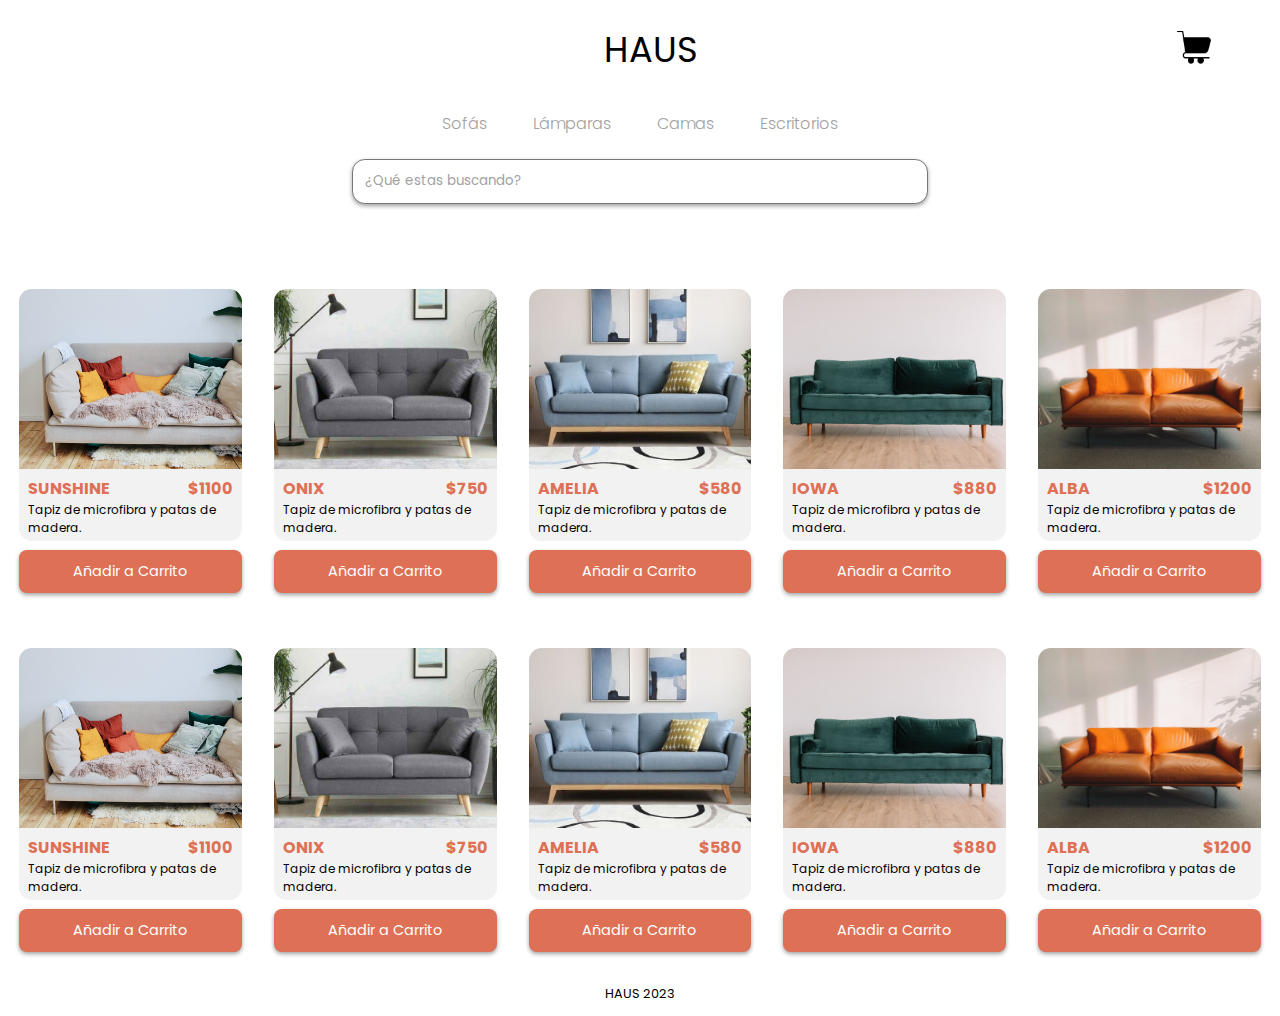
==== solucion/index.html @ 152ea21e "creado repositorio con material para la clase" ====
<!doctype html>
<html lang="en">
    <head>
        <meta charset="UTF-8" />
        <meta name="viewport" content="width=device-width, initial-scale=1.0" />
        <title>HAUS</title>

        <link rel="stylesheet" href="assets/css/styles.css">
    </head>
    <body>
        <header>
            <section class="title">
                <h1>HAUS</h1>
                <figure class="cart-icon">
                    <img src="./assets/images/cart-icon.png" alt="cart-icon"/>
                </figure>
            </section>
            <nav class="navbar">
                <a href="">Sofás</a>
                <a href="">Lámparas</a>
                <a href="">Camas</a>
                <a href="">Escritorios</a>
            </nav>
            <section class="search">
                <input type="search" placeholder="¿Qué estas buscando?" />
            </section>
        </header>

        <section class="products">

            <div class="product-card">
                <div class="product-card-info">
                    <figure>
                        <img src="./assets/images/sofa8.jpg" alt="sofa8"/>
                    </figure>
                    <section class="name">
                        <h2>SUNSHINE</h2>
                        <h2>$1100</h2>
                    </section>
                    <section class="description">
                        <p>Tapiz de microfibra y patas de madera.</p>
                    </section>
                </div>
                <div class="product-card-button">
                    <button>Añadir a Carrito</button>
                </div>
            </div> 

            <div class="product-card">
                <div class="product-card-info">
                    <figure>
                        <img src="./assets/images/sofa3.jpg" alt="sofa3"/>
                    </figure>
                    <section class="name">
                        <h2>ONIX</h2>
                        <h2>$750</h2>
                    </section>
                    <section class="description">
                        <p>Tapiz de microfibra y patas de madera.</p>
                    </section>
                </div>
                <div class="product-card-button">
                    <button>Añadir a Carrito</button>
                </div>
            </div> 
            
            <div class="product-card">
                <div class="product-card-info">
                    <figure>
                        <img src="./assets/images/sofa7.jpg" alt="sofa7"/>
                    </figure>
                    <section class="name">
                        <h2>AMELIA</h2>
                        <h2>$580</h2>
                    </section>
                    <section class="description">
                        <p>Tapiz de microfibra y patas de madera.</p>
                    </section>
                </div>
                <div class="product-card-button">
                    <button>Añadir a Carrito</button>
                </div>
            </div> 

            <div class="product-card">
                <div class="product-card-info">
                    <figure>
                        <img src="./assets/images/sofa2.jpg" alt="sofa2"/>
                    </figure>
                    <section class="name">
                        <h2>IOWA</h2>
                        <h2>$880</h2>
                    </section>
                    <section class="description">
                        <p>Tapiz de microfibra y patas de madera.</p>
                    </section>
                </div>
                <div class="product-card-button">
                    <button>Añadir a Carrito</button>
                </div>
            </div> 
           
            <div class="product-card">
                <div class="product-card-info">
                    <figure>
                        <img src="./assets/images/sofa4.jpg" alt="sofa4"/>
                    </figure>
                    <section class="name">
                        <h2>ALBA</h2>
                        <h2>$1200</h2>
                    </section>
                    <section class="description">
                        <p>Tapiz de microfibra y patas de madera.</p>
                    </section>
                </div>
                <div class="product-card-button">
                    <button>Añadir a Carrito</button>
                </div>
            </div> 
            
            <div class="product-card">
                <div class="product-card-info">
                    <figure>
                        <img src="./assets/images/sofa8.jpg" alt="sofa8"/>
                    </figure>
                    <section class="name">
                        <h2>SUNSHINE</h2>
                        <h2>$1100</h2>
                    </section>
                    <section class="description">
                        <p>Tapiz de microfibra y patas de madera.</p>
                    </section>
                </div>
                <div class="product-card-button">
                    <button>Añadir a Carrito</button>
                </div>
            </div> 

            <div class="product-card">
                <div class="product-card-info">
                    <figure>
                        <img src="./assets/images/sofa3.jpg" alt="sofa3"/>
                    </figure>
                    <section class="name">
                        <h2>ONIX</h2>
                        <h2>$750</h2>
                    </section>
                    <section class="description">
                        <p>Tapiz de microfibra y patas de madera.</p>
                    </section>
                </div>
                <div class="product-card-button">
                    <button>Añadir a Carrito</button>
                </div>
            </div> 
            
            <div class="product-card">
                <div class="product-card-info">
                    <figure>
                        <img src="./assets/images/sofa7.jpg" alt="sofa7"/>
                    </figure>
                    <section class="name">
                        <h2>AMELIA</h2>
                        <h2>$580</h2>
                    </section>
                    <section class="description">
                        <p>Tapiz de microfibra y patas de madera.</p>
                    </section>
                </div>
                <div class="product-card-button">
                    <button>Añadir a Carrito</button>
                </div>
            </div> 

            <div class="product-card">
                <div class="product-card-info">
                    <figure>
                        <img src="./assets/images/sofa2.jpg" alt="sofa2"/>
                    </figure>
                    <section class="name">
                        <h2>IOWA</h2>
                        <h2>$880</h2>
                    </section>
                    <section class="description">
                        <p>Tapiz de microfibra y patas de madera.</p>
                    </section>
                </div>
                <div class="product-card-button">
                    <button>Añadir a Carrito</button>
                </div>
            </div> 
           
            <div class="product-card">
                <div class="product-card-info">
                    <figure>
                        <img src="./assets/images/sofa4.jpg" alt="sofa4"/>
                    </figure>
                    <section class="name">
                        <h2>ALBA</h2>
                        <h2>$1200</h2>
                    </section>
                    <section class="description">
                        <p>Tapiz de microfibra y patas de madera.</p>
                    </section>
                </div>
                <div class="product-card-button">
                    <button>Añadir a Carrito</button>
                </div>
            </div> 

        </section>

        <footer>
            <p> HAUS 2023 </p>
        </footer>

    </body>
</html>
---- solucion/assets/css/styles.css ----
@import url('https://fonts.googleapis.com/css2?family=Poppins:wght@100;200;300;400&display=swap');

:root {
    --card-background: #f3f2f2;
    --gray: #A1A1A1;
    --gray-dark: #686868;
    --white: #ffffff;
    --red-light: #DE7055;
    --black: #3a3a3a;
}

* {
    margin: 0;
    padding: 0;
    box-sizing: border-box;
}

::placeholder {
    color: var(--gray);
}

/*scroll bar*/
::-webkit-scrollbar {
    width: 0.3rem;
}

::-webkit-scrollbar-track {
    box-shadow: inset 0 0 5px var(--gray);
    border-radius: 10px;
}

::-webkit-scrollbar-thumb {
    background: var(--gray-dark);
    border-radius: 10px;
}

::-webkit-scrollbar-thumb:hover {
    background: var(--gray-dark);
}

body {
    overflow-y: scroll;
    font-family: 'Poppins', sans-serif;
}

header {
    min-height: 30vh;
    margin: 0 5% 0 5%;
}

header .title {
    display: flex;
    padding: 6% 0 5% 0;
    align-items: flex-end;
    justify-content: space-between;
}

header .title .cart-icon {
    width: 10%;
}

header .title .cart-icon img {
    width: 95%;
}

header .title h1 {
    font-size: 1.8rem;
    font-weight: 300;
}

header .navbar {
    padding: 2% 0;
    display: flex;
    justify-content: space-evenly;
}

header .navbar a {
    padding: 0 2%;
    text-decoration: none;
    color: var(--gray);
    font-weight: 300;
}

header .search {
    display: flex;
    justify-content: center;
}

header .search input {
    width: 70%;
    padding: 3%;
    margin: 4%;
    border-style: solid;
    border-width: 0.1rem;
    border-radius: 0.6rem;
    font-family: 'Poppins', sans-serif;
    box-shadow: 0 2px 4px var(--gray);
}


.products {
    min-height: calc(100vh - 30vh);
    display: grid;
    justify-items: center;
    grid-template-columns: repeat(2, 1fr);
    gap: 1rem;
    padding: 0 1rem;
}


.products .product-card {
    width: 100%;
    margin: 5%;
    display: flex;
    flex-direction: column;
    justify-content: space-between;
}

.products .product-card .product-card-info {
    background-color: var(--card-background);
    border-radius: 0.8rem;
}

.products .product-card .product-card-info figure {
    width: 100%;
}

.products .product-card .product-card-info figure img {
    height: 20vh;
    width: 100%;
    object-fit: cover;
    border-radius: 0.8rem 0.8rem 0 0;
}

.products .product-card .product-card-info section {
    display: flex;
    justify-content: space-between;
    margin: 0 4%;
}

.products .product-card .product-card-info section h2 {
    font-size: 1rem;
    color: var(--red-light);
}

.products .product-card .product-card-info section p {
    font-size: 0.75rem;
    margin-bottom: 2%;
}

.products .product-card .product-card-button button {
    width: 100%;
    padding: 5%;
    font-size: 0.9rem;
    border: 0.1rem;
    border-radius: 0.5rem;
    margin-top: 4%;
    font-family: 'Poppins';
    background-color: var(--red-light);
    color: var(--white);
    box-shadow: 0 2px 4px var(--gray);
    cursor: pointer;
}

footer {
    height: 5vh;
    display: flex;
    justify-content: center;
    align-items: center;
}

footer p {
    font-size: 0.8rem;
}

/* Media query for tablets */
@media screen and (min-width: 768px) {
    header .title {
        padding: 4% 0 2% 0;
        justify-content: center
    }

    header .title h1 {
        display: flex;
        justify-content: flex-end;
        width: 55%;
        font-size: 2rem;
        font-weight: 400;

    }

    header .title .cart-icon {
        width: 45%;
        display: flex;
        justify-content: flex-end;
    }

    header .title .cart-icon img {
        width: 12%;
    }

    header .navbar {
        justify-content: center;
    }

    header .search input {
        width: 60%;
        padding: 1.5%;
        margin: 1% 0 2% 0;
        border-radius: 0.8rem;
    }

    .products {
        grid-template-columns: repeat(4, 1fr);
        gap: 2rem;
    }

}

/* Media query for larger screens (monitors) */
@media screen and (min-width: 1024px) {

    header .title {
        padding: 2% 0 1% 0;
        align-items: center;
    }

    header .title h1 {
        font-size: 2.2rem;
        font-weight: 400;
    }

    header .title .cart-icon img {
        width: 8%;
    }

    header .search input {
        width: 50%;
        padding: 1%;
        margin: 0% 0 2% 0;
    }

    .products {
        grid-template-columns: repeat(5, 1fr);
        gap: 2rem;
        padding: .5rem 1.2rem;
        max-width: 1366px;
        margin: auto;
    }


}
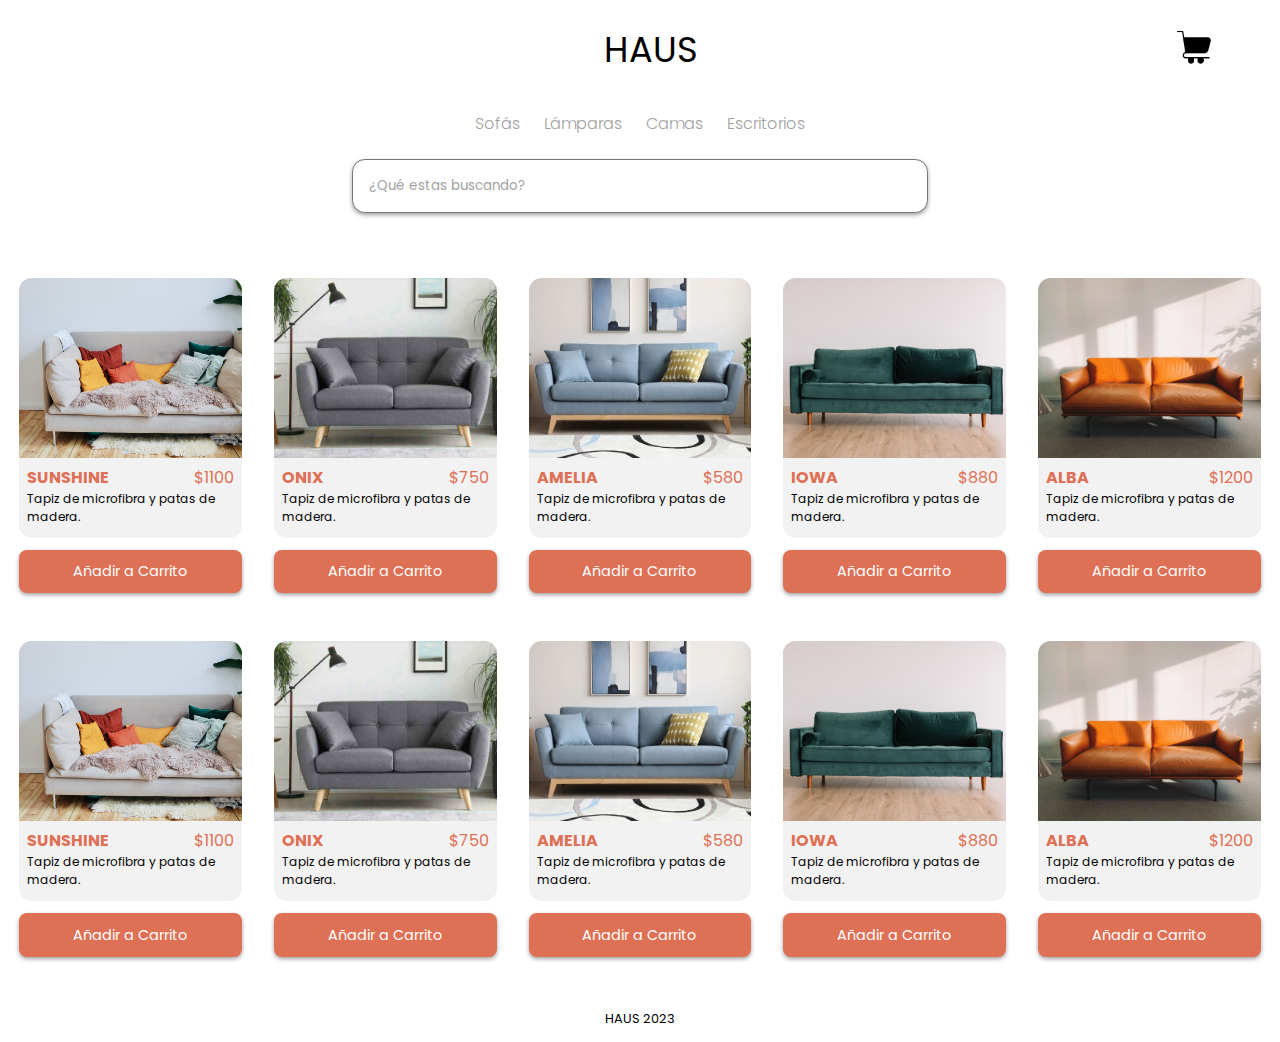
==== commit 8705dddb: "FIX | corrección de estilos" ====
--- a/solucion/index.html
+++ b/solucion/index.html
@@ -11,15 +11,15 @@
         <header>
             <section class="title">
                 <h1>HAUS</h1>
-                <figure class="cart-icon">
+                <div class="cart-icon">
                     <img src="./assets/images/cart-icon.png" alt="cart-icon"/>
-                </figure>
+                </div>
             </section>
             <nav class="navbar">
-                <a href="">Sofás</a>
-                <a href="">Lámparas</a>
-                <a href="">Camas</a>
-                <a href="">Escritorios</a>
+                <a href="#">Sofás</a>
+                <a href="#">Lámparas</a>
+                <a href="#">Camas</a>
+                <a href="#">Escritorios</a>
             </nav>
             <section class="search">
                 <input type="search" placeholder="¿Qué estas buscando?" />
@@ -30,34 +30,34 @@
 
             <div class="product-card">
                 <div class="product-card-info">
-                    <figure>
+                    <div class="image-container">
                         <img src="./assets/images/sofa8.jpg" alt="sofa8"/>
-                    </figure>
-                    <section class="name">
+                    </div>
+                    <div class="name">
                         <h2>SUNSHINE</h2>
-                        <h2>$1100</h2>
-                    </section>
-                    <section class="description">
-                        <p>Tapiz de microfibra y patas de madera.</p>
-                    </section>
-                </div>
-                <div class="product-card-button">
-                    <button>Añadir a Carrito</button>
-                </div>
-            </div> 
-
-            <div class="product-card">
-                <div class="product-card-info">
-                    <figure>
+                        <p class="price">$1100</p>
+                    </div>
+                    <div class="description">
+                        <p>Tapiz de microfibra y patas de madera.</p>
+                    </div>
+                </div>
+                <div class="product-card-button">
+                    <button>Añadir a Carrito</button>
+                </div>
+            </div> 
+
+            <div class="product-card">
+                <div class="product-card-info">
+                    <div class="image-container">
                         <img src="./assets/images/sofa3.jpg" alt="sofa3"/>
-                    </figure>
-                    <section class="name">
+                    </div>
+                    <div class="name">
                         <h2>ONIX</h2>
-                        <h2>$750</h2>
-                    </section>
-                    <section class="description">
-                        <p>Tapiz de microfibra y patas de madera.</p>
-                    </section>
+                        <p class="price">$750</p>
+                    </div>
+                    <div class="description">
+                        <p>Tapiz de microfibra y patas de madera.</p>
+                    </div>
                 </div>
                 <div class="product-card-button">
                     <button>Añadir a Carrito</button>
@@ -66,34 +66,34 @@
             
             <div class="product-card">
                 <div class="product-card-info">
-                    <figure>
+                    <div class="image-container">
                         <img src="./assets/images/sofa7.jpg" alt="sofa7"/>
-                    </figure>
-                    <section class="name">
+                    </div>
+                    <div class="name">
                         <h2>AMELIA</h2>
-                        <h2>$580</h2>
-                    </section>
-                    <section class="description">
-                        <p>Tapiz de microfibra y patas de madera.</p>
-                    </section>
-                </div>
-                <div class="product-card-button">
-                    <button>Añadir a Carrito</button>
-                </div>
-            </div> 
-
-            <div class="product-card">
-                <div class="product-card-info">
-                    <figure>
+                        <p class="price">$580</p>
+                    </div>
+                    <div class="description">
+                        <p>Tapiz de microfibra y patas de madera.</p>
+                    </div>
+                </div>
+                <div class="product-card-button">
+                    <button>Añadir a Carrito</button>
+                </div>
+            </div> 
+
+            <div class="product-card">
+                <div class="product-card-info">
+                    <div class="image-container">
                         <img src="./assets/images/sofa2.jpg" alt="sofa2"/>
-                    </figure>
-                    <section class="name">
+                    </div>
+                    <div class="name">
                         <h2>IOWA</h2>
-                        <h2>$880</h2>
-                    </section>
-                    <section class="description">
-                        <p>Tapiz de microfibra y patas de madera.</p>
-                    </section>
+                        <p class="price">$880</p>
+                    </div>
+                    <div class="description">
+                        <p>Tapiz de microfibra y patas de madera.</p>
+                    </div>
                 </div>
                 <div class="product-card-button">
                     <button>Añadir a Carrito</button>
@@ -102,16 +102,16 @@
            
             <div class="product-card">
                 <div class="product-card-info">
-                    <figure>
+                    <div class="image-container">
                         <img src="./assets/images/sofa4.jpg" alt="sofa4"/>
-                    </figure>
-                    <section class="name">
+                    </div>
+                    <div class="name">
                         <h2>ALBA</h2>
-                        <h2>$1200</h2>
-                    </section>
-                    <section class="description">
-                        <p>Tapiz de microfibra y patas de madera.</p>
-                    </section>
+                        <p class="price">$1200</p>
+                    </div>
+                    <div class="description">
+                        <p>Tapiz de microfibra y patas de madera.</p>
+                    </div>
                 </div>
                 <div class="product-card-button">
                     <button>Añadir a Carrito</button>
@@ -120,34 +120,34 @@
             
             <div class="product-card">
                 <div class="product-card-info">
-                    <figure>
+                    <div class="image-container">
                         <img src="./assets/images/sofa8.jpg" alt="sofa8"/>
-                    </figure>
-                    <section class="name">
+                    </div>
+                    <div class="name">
                         <h2>SUNSHINE</h2>
-                        <h2>$1100</h2>
-                    </section>
-                    <section class="description">
-                        <p>Tapiz de microfibra y patas de madera.</p>
-                    </section>
-                </div>
-                <div class="product-card-button">
-                    <button>Añadir a Carrito</button>
-                </div>
-            </div> 
-
-            <div class="product-card">
-                <div class="product-card-info">
-                    <figure>
+                        <p class="price">$1100</p>
+                    </div>
+                    <div class="description">
+                        <p>Tapiz de microfibra y patas de madera.</p>
+                    </div>
+                </div>
+                <div class="product-card-button">
+                    <button>Añadir a Carrito</button>
+                </div>
+            </div> 
+
+            <div class="product-card">
+                <div class="product-card-info">
+                    <div class="image-container">
                         <img src="./assets/images/sofa3.jpg" alt="sofa3"/>
-                    </figure>
-                    <section class="name">
+                    </div>
+                    <div class="name">
                         <h2>ONIX</h2>
-                        <h2>$750</h2>
-                    </section>
-                    <section class="description">
-                        <p>Tapiz de microfibra y patas de madera.</p>
-                    </section>
+                        <p class="price">$750</p>
+                    </div>
+                    <div class="description">
+                        <p>Tapiz de microfibra y patas de madera.</p>
+                    </div>
                 </div>
                 <div class="product-card-button">
                     <button>Añadir a Carrito</button>
@@ -156,34 +156,34 @@
             
             <div class="product-card">
                 <div class="product-card-info">
-                    <figure>
+                    <div class="image-container">
                         <img src="./assets/images/sofa7.jpg" alt="sofa7"/>
-                    </figure>
-                    <section class="name">
+                    </div>
+                    <div class="name">
                         <h2>AMELIA</h2>
-                        <h2>$580</h2>
-                    </section>
-                    <section class="description">
-                        <p>Tapiz de microfibra y patas de madera.</p>
-                    </section>
-                </div>
-                <div class="product-card-button">
-                    <button>Añadir a Carrito</button>
-                </div>
-            </div> 
-
-            <div class="product-card">
-                <div class="product-card-info">
-                    <figure>
+                        <p class="price">$580</p>
+                    </div>
+                    <div class="description">
+                        <p>Tapiz de microfibra y patas de madera.</p>
+                    </div>
+                </div>
+                <div class="product-card-button">
+                    <button>Añadir a Carrito</button>
+                </div>
+            </div> 
+
+            <div class="product-card">
+                <div class="product-card-info">
+                    <div class="image-container">
                         <img src="./assets/images/sofa2.jpg" alt="sofa2"/>
-                    </figure>
-                    <section class="name">
+                    </div>
+                    <div class="name">
                         <h2>IOWA</h2>
-                        <h2>$880</h2>
-                    </section>
-                    <section class="description">
-                        <p>Tapiz de microfibra y patas de madera.</p>
-                    </section>
+                        <p class="price">$880</p>
+                    </div>
+                    <div class="description">
+                        <p>Tapiz de microfibra y patas de madera.</p>
+                    </div>
                 </div>
                 <div class="product-card-button">
                     <button>Añadir a Carrito</button>
@@ -192,16 +192,16 @@
            
             <div class="product-card">
                 <div class="product-card-info">
-                    <figure>
+                    <div class="image-container">
                         <img src="./assets/images/sofa4.jpg" alt="sofa4"/>
-                    </figure>
-                    <section class="name">
+                    </div>
+                    <div class="name">
                         <h2>ALBA</h2>
-                        <h2>$1200</h2>
-                    </section>
-                    <section class="description">
-                        <p>Tapiz de microfibra y patas de madera.</p>
-                    </section>
+                        <p class="price">$1200</p>
+                    </div>
+                    <div class="description">
+                        <p>Tapiz de microfibra y patas de madera.</p>
+                    </div>
                 </div>
                 <div class="product-card-button">
                     <button>Añadir a Carrito</button>
--- a/solucion/assets/css/styles.css
+++ b/solucion/assets/css/styles.css
@@ -45,13 +45,13 @@
 
 header {
     min-height: 30vh;
-    margin: 0 5% 0 5%;
+    padding: 0 5%;
 }
 
 header .title {
     display: flex;
     padding: 6% 0 5% 0;
-    align-items: flex-end;
+    align-items: center;
     justify-content: space-between;
 }
 
@@ -60,7 +60,7 @@
 }
 
 header .title .cart-icon img {
-    width: 95%;
+    width: 100%;
 }
 
 header .title h1 {
@@ -75,7 +75,6 @@
 }
 
 header .navbar a {
-    padding: 0 2%;
     text-decoration: none;
     color: var(--gray);
     font-weight: 300;
@@ -88,29 +87,26 @@
 
 header .search input {
     width: 70%;
-    padding: 3%;
-    margin: 4%;
+    padding: 1rem;
+    margin: 5%;
     border-style: solid;
-    border-width: 0.1rem;
+    border-width: 1px;
     border-radius: 0.6rem;
     font-family: 'Poppins', sans-serif;
     box-shadow: 0 2px 4px var(--gray);
 }
 
-
 .products {
     min-height: calc(100vh - 30vh);
     display: grid;
-    justify-items: center;
     grid-template-columns: repeat(2, 1fr);
-    gap: 1rem;
+    column-gap: 1rem;
+    row-gap: 3rem;
     padding: 0 1rem;
 }
 
-
 .products .product-card {
     width: 100%;
-    margin: 5%;
     display: flex;
     flex-direction: column;
     justify-content: space-between;
@@ -121,40 +117,45 @@
     border-radius: 0.8rem;
 }
 
-.products .product-card .product-card-info figure {
-    width: 100%;
-}
-
-.products .product-card .product-card-info figure img {
+.products .product-card .image-container {
+    width: 100%;
+}
+
+.products .product-card .image-container img {
     height: 20vh;
     width: 100%;
     object-fit: cover;
     border-radius: 0.8rem 0.8rem 0 0;
 }
 
-.products .product-card .product-card-info section {
+.products .product-card .product-card-info .name {
     display: flex;
     justify-content: space-between;
-    margin: 0 4%;
-}
-
-.products .product-card .product-card-info section h2 {
+    padding: 0 0.5rem;
+}
+
+.products .product-card .product-card-info .description {
+    padding: 0 0.5rem 0.75rem 0.5rem;
+}
+
+.products .product-card-info .name h2,
+.products .product-card-info .name .price {
     font-size: 1rem;
     color: var(--red-light);
 }
 
-.products .product-card .product-card-info section p {
+
+.products .product-card .product-card-info .description p {
     font-size: 0.75rem;
-    margin-bottom: 2%;
 }
 
 .products .product-card .product-card-button button {
     width: 100%;
-    padding: 5%;
+    padding: 0.7rem;
     font-size: 0.9rem;
-    border: 0.1rem;
+    border: none;
     border-radius: 0.5rem;
-    margin-top: 4%;
+    margin-top: 0.75rem;
     font-family: 'Poppins';
     background-color: var(--red-light);
     color: var(--white);
@@ -167,6 +168,7 @@
     display: flex;
     justify-content: center;
     align-items: center;
+    margin-top: 2rem;
 }
 
 footer p {
@@ -186,7 +188,6 @@
         width: 55%;
         font-size: 2rem;
         font-weight: 400;
-
     }
 
     header .title .cart-icon {
@@ -203,16 +204,20 @@
         justify-content: center;
     }
 
+    header .navbar a {
+        padding: 0 0.75rem;
+    }
+
     header .search input {
         width: 60%;
-        padding: 1.5%;
         margin: 1% 0 2% 0;
         border-radius: 0.8rem;
     }
 
     .products {
         grid-template-columns: repeat(4, 1fr);
-        gap: 2rem;
+        column-gap: 2rem;
+        row-gap: 3rem;
     }
 
 }
@@ -236,14 +241,12 @@
 
     header .search input {
         width: 50%;
-        padding: 1%;
         margin: 0% 0 2% 0;
     }
 
     .products {
         grid-template-columns: repeat(5, 1fr);
-        gap: 2rem;
-        padding: .5rem 1.2rem;
+        padding: 0.5rem 1.2rem;
         max-width: 1366px;
         margin: auto;
     }
